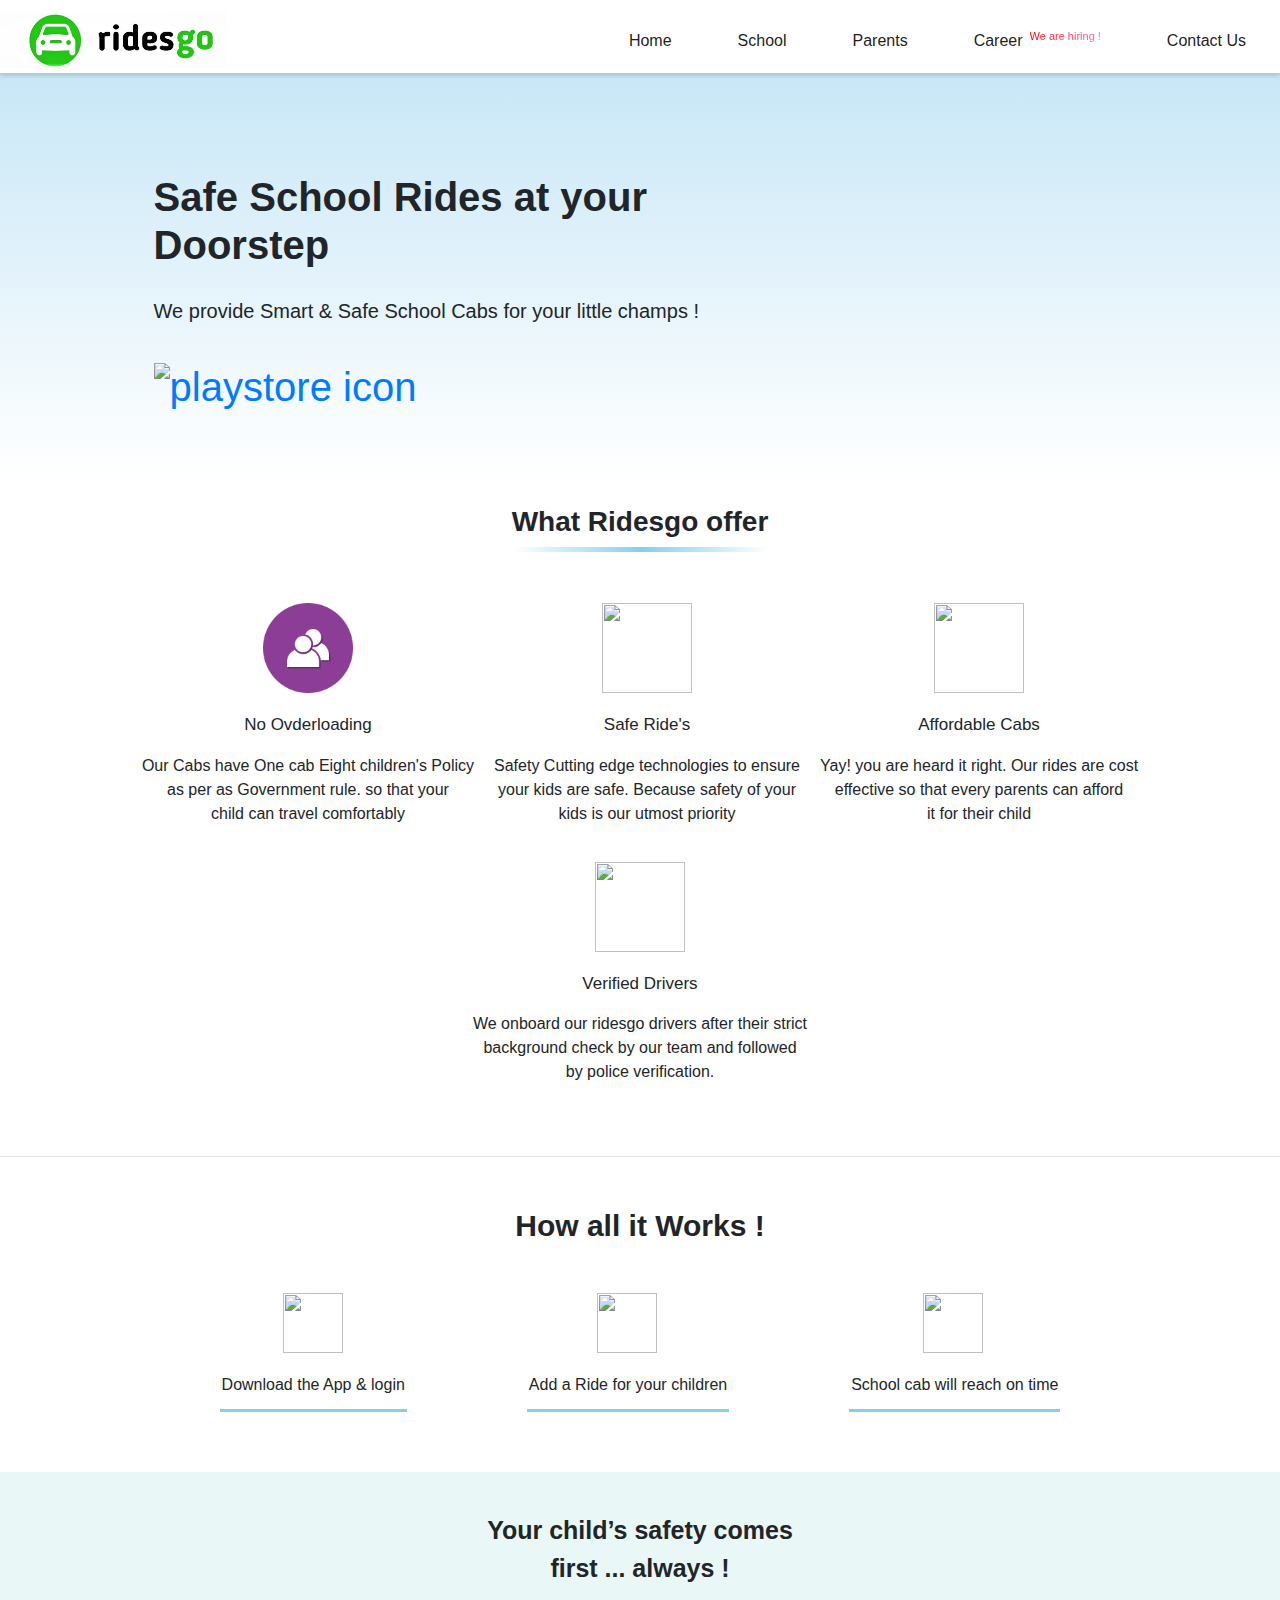
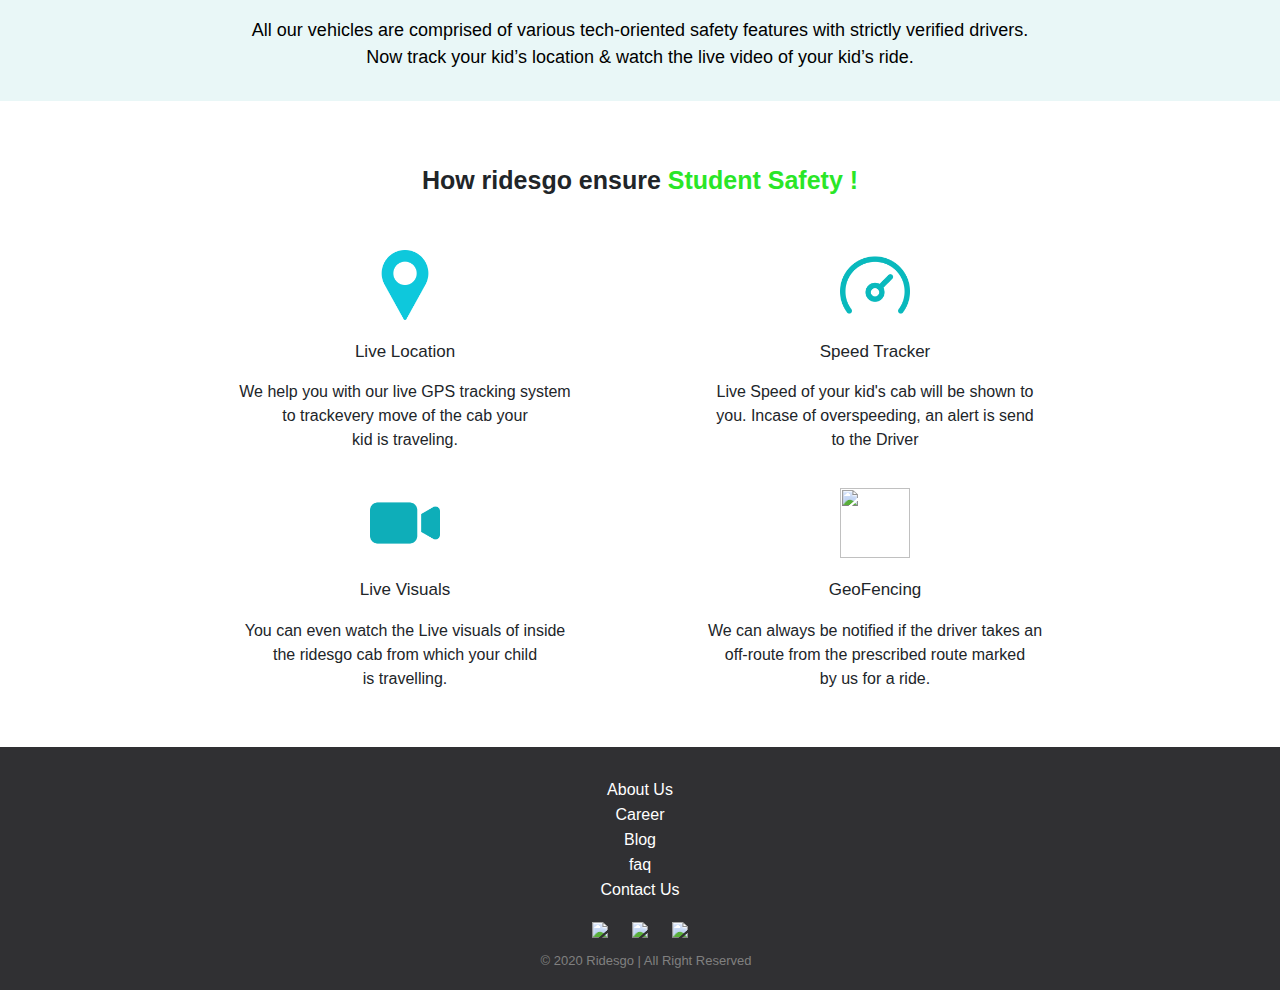
==== index.html @ 5d114a74 "v" ====
<!DOCTYPE html>
<html>
    
    <head>
        
        
        <link rel="stylesheet" href="https://fonts.googleapis.com/css?family=Barlow">
        
        <!-- Global site tag (gtag.js) - Google Analytics -->
        
        <script async src="https://www.googletagmanager.com/gtag/js?id=UA-156456420-1"></script>
        
<script>
        window.dataLayer = window.dataLayer || [];
        function gtag(){dataLayer.push(arguments);}
        gtag('js', new Date());

        gtag('config', 'UA-156456420-1');
</script>
        
        <!-- making responsive-->
        
        <meta name="viewport" content="width=device-width, initial-scale=1.0">
        
        
        <title> Home </title> 
        
        
        
            <link rel="stylesheet" href="https://stackpath.bootstrapcdn.com/bootstrap/4.4.1/css/bootstrap.min.css" integrity="sha384-Vkoo8x4CGsO3+Hhxv8T/Q5PaXtkKtu6ug5TOeNV6gBiFeWPGFN9MuhOf23Q9Ifjh" crossorigin="anonymous">
    
    <script src="https://code.jquery.com/jquery-3.4.1.slim.min.js" integrity="sha384-J6qa4849blE2+poT4WnyKhv5vZF5SrPo0iEjwBvKU7imGFAV0wwj1yYfoRSJoZ+n" crossorigin="anonymous"></script>
<script src="https://cdn.jsdelivr.net/npm/popper.js@1.16.0/dist/umd/popper.min.js" integrity="sha384-Q6E9RHvbIyZFJoft+2mJbHaEWldlvI9IOYy5n3zV9zzTtmI3UksdQRVvoxMfooAo" crossorigin="anonymous"></script>
<script src="https://stackpath.bootstrapcdn.com/bootstrap/4.4.1/js/bootstrap.min.js" integrity="sha384-wfSDF2E50Y2D1uUdj0O3uMBJnjuUD4Ih7YwaYd1iqfktj0Uod8GCExl3Og8ifwB6" crossorigin="anonymous"></script>
        
        <!--
        
        
<link rel="stylesheet" href="https://maxcdn.bootstrapcdn.com/bootstrap/3.4.1/css/bootstrap.min.css">


<script src="https://ajax.googleapis.com/ajax/libs/jquery/3.5.1/jquery.min.js"></script>


<script src="https://maxcdn.bootstrapcdn.com/bootstrap/3.4.1/js/bootstrap.min.js"></script> ->>
        
      <!--  <link rel="stylesheet" href="https://stackpath.bootstrapcdn.com/bootstrap/4.4.1/css/bootstrap.min.css" integrity="sha384-Vkoo8x4CGsO3+Hhxv8T/Q5PaXtkKtu6ug5TOeNV6gBiFeWPGFN9MuhOf23Q9Ifjh" crossorigin="anonymous"> -->
        
        <!-- Attaching Css-->
        
        <link rel="stylesheet" type="text/CSS" href="indexstyle.css">
        
    </head>
  
    
    
    <body>
        
        
       <script SameSite="None; Secure" src="https://static.landbot.io/landbot-widget/landbot-widget-1.0.0.js"></script>
<script>
  var myLandbot = new LandbotPopup({
    index: 'https://landbot.io/u/H-503420-Z0CUMZ3VUV6RFNUD/index.html',
  });
</script>
 <!--   
   <header>     
  
  
 <ul class ="top">
      
     <li class="left">Rides<span>go</span></li>
   
       
     <li class="right"  ><a href="contact.html">Contact us</a></li>
     <li class="right"><a href="covid.html">Covid-19</a></li>
     <li class="right"><a href="School.html">School</a></li>
     <li class="right"><a href ="parents.html"> Parents</a></li>
     <li class="right"><a href="index.html">Home</a></li>
      
    
        
        
        </ul>

        
      
  
          
   </header>

       
-->

        
          
     
        <nav class="navbar navbar-expand-lg navbar-light  style=background-color: white; ">
  <a class="navbar-brand" href="index.html" >
<img src="IMG-20200606-WA0007.jpg"></a>
            
  <button class="navbar-toggler" type="button" data-toggle="collapse" data-target="#navbarSupportedContent" aria-controls="navbarSupportedContent" aria-expanded="false" aria-label="Toggle navigation">
    <span class="navbar-toggler-icon"></span>
  </button>

  <div class="collapse navbar-collapse justify-content-end" id="navbarSupportedContent">
    <ul class="navbar-nav  " >
      <li class="nav-item active">
        <a class="nav-link " href="index.html">Home <span class="sr-only">(current)</span></a>
      </li>
        
         <li class="nav-item active">
        <a class="nav-link" href="School.html">School <span class="sr-only">(current)</span></a>
      </li>
      <li class="nav-item active">
        <a class="nav-link" href="parents.html">Parents <span class="sr-only">(current)</span></a>
      </li>
          <li class="nav-item active">
        <a class="nav-link" href="career.html">Career<sup>We are hiring !</sup> <span class="sr-only">(current)</span></a>
      </li>
      <li class="nav-item active">
        <a class="nav-link" href="contact.html">Contact Us <span class="sr-only">(current)</span></a>
      </li>
    </ul>
   
  </div>
</nav>
               
   
        <h1><strong> Safe School Rides at your <br/> Doorstep</strong>
            
           
            
        
        <div class=vijay>
        We provide Smart & Safe School Cabs for your  little champs !
        </div>
            
      <a href= "https://i.pinimg.com/originals/50/83/e0/5083e0a2a7dcaae07c142e8b87036a27.gif">  <img src=" https://play.google.com/intl/en_us/badges/static/images/badges/en_badge_web_generic.png"  alt="playstore icon" class="okay" > </a>  


      <!--  <div class="download"> <p> Download the app now</p></div>-->
            
      
           
           <!--
          
            -->
       
        
        </h1> 
    <!-- 
        <a href="https://wa.me/8377055197?text=I%20have%20a%20query" >
      
 <img  src=" https://image.flaticon.com/icons/png/512/1384/1384023.png" class="whatsapp" >

</a>
      -->
   
        
        
     
        
       
     
   <div class="ridesgo"><span class="ridesgo1" >What Ridesgo offer</span></div>

        <div class = "horizontal2">
            
            
           
          <div class="item">
        <img src= " overloading.png " class="image">
              <p class="hi">No Ovderloading <br><div class="safe21">Our Cabs have One cab Eight children's  Policy<br> as per as Government rule. so that your<br>  child can travel comfortably</div> </p>
            </div>  
          
           <div class="item">
        <img src=" https://image.flaticon.com/icons/svg/1161/1161388.svg " class="image "  class="image">
               <p class="hi">Safe Ride's <br> <div class="safe21"> 
Safety
Cutting edge technologies to ensure <br>your kids are safe. Because safety of your <br>kids is our utmost priority</div></p>
            </div>  
     
        
     
                <div class="item">

        <img src="https://image.flaticon.com/icons/svg/733/733361.svg " class="image" >
             <p class="hi">Affordable Cabs<br><div class="safe21"> Yay! you are heard it right. Our rides are cost<br> effective so that every parents can afford <br> it for their child</div></p>
            </div> 
            
            <div class="item">
        <img class="image" src=" https://image.flaticon.com/icons/svg/2922/2922686.svg">
            <p class="hi">Verified Drivers<br><div class="safe21"> We onboard our ridesgo drivers after their strict<br>background check by our team and followed<br> by police verification.</div></p>
            </div>  
                
        </div> 
        
         <!-- <div class = "children"> </div> -->
        
        
      

<hr>
<div class="plus">
<p class="app">How all it Works !</p>
        
          <div class = "horizontal3">
            
              <div class="  item3">
        <img src=" https://image.flaticon.com/icons/svg/254/254638.svg "  class="image3a">
               <p class="   hi3">    Download the App & login<br></p>
            </div>  
     
        <div class="item3">
        <img src=" https://image.flaticon.com/icons/svg/983/983901.svg " class="image3b">
            <p class="   hi3"> Add a Ride for your children<br></p>
            </div>  
     
                    <div class="item3">
        <img src= " https://cdn1.iconfinder.com/data/icons/ios-11-glyphs/30/car-128.png" class="image3c">
              <p class="   hi3"> School cab will reach on time<br></p>
            </div>  
          
                
                
        </div>  
        
            
        <div class="your">
<p>Your child’s safety comes<br> first ... always !
    <br> 
    <div class="all" >All our vehicles are comprised of various tech-oriented safety features with strictly verified drivers.<br>

Now track your kid’s location & watch the live video of your kid’s ride. </div></p>
</div>
        
        
        </div>
        
    
       
     <div class="corona">
       How ridesgo ensure <span class="corona1">Student Safety !</span>
        </div>
       
     
       
     
           <div class = "horizontal">   
        <div class="item">
        <img src= "  pin.png " class="image2">
              <p class="hi">    Live Location <br><div class="safe21"> We help you with our live GPS tracking system <br> to trackevery move of the cab your <br> kid is traveling. </div> </p>
            </div>  
          
           <div class="item">
        <img src="  speedometer.png "  class="image2">
               <p class="hi">Speed Tracker<br><div class="safe22"> Live Speed of your kid's cab will be shown to <br> you. Incase of overspeeding, an alert is send <br>to the Driver</div></p>
            </div>  

        </div>
       
            <div class = "horizontal">   
        <div class="item">
        <img src= "    video-camera.png " class="image2">
              <p class="hi"> Live Visuals <br><div class="safe22">You can even watch the Live visuals of inside <br>the ridesgo cab from which your child <br> is travelling.</div> </p>
            </div>  
          
           <div class="item">
        <img src=" https://encrypted-tbn0.gstatic.com/images?q=tbn%3AANd9GcRNnk3NSeaSJy3CR9yc4mkHeO1nQ63RkfMIZ09O8zdtliCftG6G&usqp=CAU "  class="image2">
               <p class="hi">GeoFencing<br><div class="safe22">We can always be notified if the driver takes an<br> off-route from the prescribed route marked <br>by us for a ride. </div></p>
            </div>  
        </div>
       
            
      <!--  class="pad">  
             
           <img class="speed" src="https://image.flaticon.com/icons/png/512/747/747891.png"><div  class="tracker"> Speed Tracker</div>
        <!-- <img src="https://cdn.vox-cdn.com/thumbor/Sk0PlZgKCM6p3YS_4sMW2h6xVlQ=/1400x1050/filters:format(png)/cdn.vox-cdn.com/uploads/chorus_asset/file/19700731/googlemaps.png">-->  
        
      
        
        
        
        
        
        

        
     

       <footer>
        <a class = "last" href="about.html"> About Us </a><br>
        <a  class = "last" href= "career.html"> Career</a> <br>
        <a class = "last"  href= "blog.html"> Blog</a> <br>
        <a  class = "last" href= "faq.html"> faq</a> <br>
       <a  class = "last" href="contact.html">Contact Us</a><br>
      
      <a href =" https://www.facebook.com/">   <img  src=" https://image.flaticon.com/icons/svg/179/179319.svg" class = "social">  </a>
           
           <a href ="https://www.instagram.com/ ">   <img  src=" https://image.flaticon.com/icons/svg/179/179330.svg" class = "social">  </a>
           
              
           <a href ="https://www.linkedin.com/ ">   <img  src=" https://image.flaticon.com/icons/svg/2111/2111463.svg" class = "social">  </a>
           <p id="legal"> 
               
           &#169; 2020 Ridesgo | All Right Reserved</p>
      </footer>
        
    <!--    about.html
        contact.html
        
        
        
        
        
        
        <script src="https://kit.fontawesome.com/a076d05399.js"></script>
    </body>

</html>
---- indexstyle.css ----
.whatsapp{
    
right: 70px;
bottom: 20px;
position: fixed;
    
      -webkit-filter: drop-shadow(1px 1px 1px #122);
  filter: drop-shadow(px px 1px #222);
    
}

.navbar-toggler{
border: 0px;
width: 60px;

    
    
}
.navbar-toggler-icon{
    height: 35px
}

.navbar{
    padding-bottom: 0px;
    
    padding-left: 0px;
      box-shadow:  0px 3px 4px rgba(0,0,0,0.15);
  

    
    
}

img{
    height: 55px;

}
.nav-link{
    margin-left: 40px;
    
}




li{
  margin-left: 0px;
    margin-right: 10px
}




header{
    background-color: white;
    padding: 20px;
    margin: 0px
}
  

body{
    background-color:white;
        margin:0px;
    padding: 0px;
    height:100% 
    
}

h1{ color:;
    padding-bottom:70px;
    padding-top:100px;
    margin: 0px;
  
    text-align: left;
 
    padding-left: 12%;
    
   

    font-size: 40px;
 background-image: linear-gradient(to bottom, #c8e7f7,white)
    
}


footer{
    background-color:#303033;
    
Padding-bottom:1px;
Padding-top:30px;
Line-height:25px;
    
    width="5px" height="5px";
    text-align: center;
    margin-top: 30px
}

.last{color:white;
font-size:px;
margin-bottom:20px;
margin-top:90px;
}




h4{color:black;
}




ul{
    list-style: none;
    
   
    margin-bottom: 20px;
    
     
}
















.vijay{
    font-size: 20px;
    text-align: left;
    margin-top: 30px;
    
}



.okay{
    width:200px;
    height: inherit;
    
      margin-top: 40px;
    
    max-width: 100%; 
    height: auto; 
 
 
  
    
}




.item{
text-align: center;
 
    margin: 10px
}

.safe{color:gray;
    font-weight: 100;
    margin-top: 150px;
     
 }

.safe2{color:gray;
    font-weight: 100;
    margin-top: 150px;
    padding-top: 80px;
    
 }

.safe21{color:;
   
    margin-top: 0px;
    font-weight: 
   
    
 }

.safe22{color:;
   
    margin-top: 0px;
    font-weight: 
   
    
 }
.hi{
    margin-top:19px;
    font-weight: 500;
    font-size: 17px
}
.hi3{
    font-size: 16px;
    margin: 2px;
   
    margin-top: 20px;
    text-align: center;
    padding-bottom: 10px
}

.item3{
 
  margin-top: 20px;
   
   
    background-color: white;
   

    margin-left: 60px;
    margin-right: 60px;
    border-bottom: 3px solid skyblue
   
    
}


.social {
    width: inherit;
    height: 25px;
    margin-top:20px; 
    margin-right: 10px;
    margin-left: 10px
}
      

        
.steps {
   
    font-size: 20px;
    margin: 20px
}
        
        
        
        
 

.children{
    background-color:linear-gradient(to right,lightgray,white);
    background-image: url(https://miro.medium.com/max/2800/1*ftYXPbT-i19JxoUToHrUoQ.png);

 padding: 212px;




    
    margin-bottom: 30px
    
   

    
}
        
.horizontal{
   

   display: flex;
  flex-wrap: wrap;
    justify-content: center;
  padding-top: 0px;
    
    
  
   
   
   
}
.horizontal2{
   

   display: flex;
  flex-wrap: wrap;
    justify-content: center;
  padding-top: 40px;
    padding-bottom: 30px;

   
    
  
   
   
   
}






.horizontal3 {
    
   display: flex;
  flex-wrap: wrap;
    justify-content: center;

    padding-top: 5px;
    padding-bottom: 40px;
    margin-top: 0px;
    
  
}



.image{
    width: 90px;
    height: 90px;
    margin-left: 90px;
    margin-right:90px;
  
  
    
}

.image:hover{
    transform: rotate(360deg)
}




.image2{
    width: 70px;
    height: 70px;
    margin-left: 190px;
    margin-right:190px;
  
  
    
}

.image3a{
    width: 60px;
    height: 60px;

    margin-top:20px;
    margin-left: 63px;
    
  
    
}

.image3b{
    width: 60px;
    height: 60px;

    margin-top:20px;
    margin-left: 70px;
      
    
  
    
}
.image3c{
    width: 60px;
    height: 60px;
  

    margin-top:20px;
    margin-left: 35%;
  
    
}
#legal{
    text-align: center;
    font-size: 13px;
    margin-top: 0px;
    margin-left: 12px;
    color: grey;
    margin-top: 10px
}





.download{
    text-align:left;
    padding-left: 39px;
    
   
    font-size: 20px;
    color: grey
}

.ridesgo{
   
    font-size: 28px;
    margin-top: 20px;
    margin-bottom: 0px;
    
 
   
    padding-bottom: 10px;
    color: ;
    font-weight: bold;
    font-family:sans-serif;
    text-align: center

 
}

.ridesgo1{
     border-bottom: solid 5px ;
    padding-bottom: 10px;
     border-image-source:  linear-gradient(to right, white 1%, skyblue, white 100% );
      border-image-slice: 1;
   
}

  

.corona{
        font-weight:bold;
    text-align: center;
 font-size: 25px;
    padding-top: 45px;
       
 
    margin-bottom: 40px;
    
}

.corona1{
    
    color:#2ae627
}


.app{
    text-align: center;
    font-size: 30px;
    font-weight:bold ;
   
    margin-bottom: 0px;
    padding-top: 30px;

}




.safe{
    color:Grey;
    
  
}


.rides{
width:90px;
height:90px
}


.your{
    text-align: center;
    padding-top: 40px;
    background-color: #e9f7f7;
    font-weight: bold;
    color: ;
    font-size: 25px;
    margin-top: 20px;
   
}



.all{
    text-align: center;
    font-size: 18px;
    color: black;
    font-weight: normal;
    margin-top: 30px;
    padding-bottom: 30px
    
}

sup{
    margin-left: 7px;
    font-size: 11px;
     background: -webkit-linear-gradient(left, hotpink , );
   background: -o-linear-gradient(right, red, hotpink);
   background: -moz-linear-gradient(right, red, hotpink);
   background: linear-gradient(to right, red , hotpink); 
  -webkit-background-clip: text;
  -webkit-text-fill-color: transparent;
 
    
}
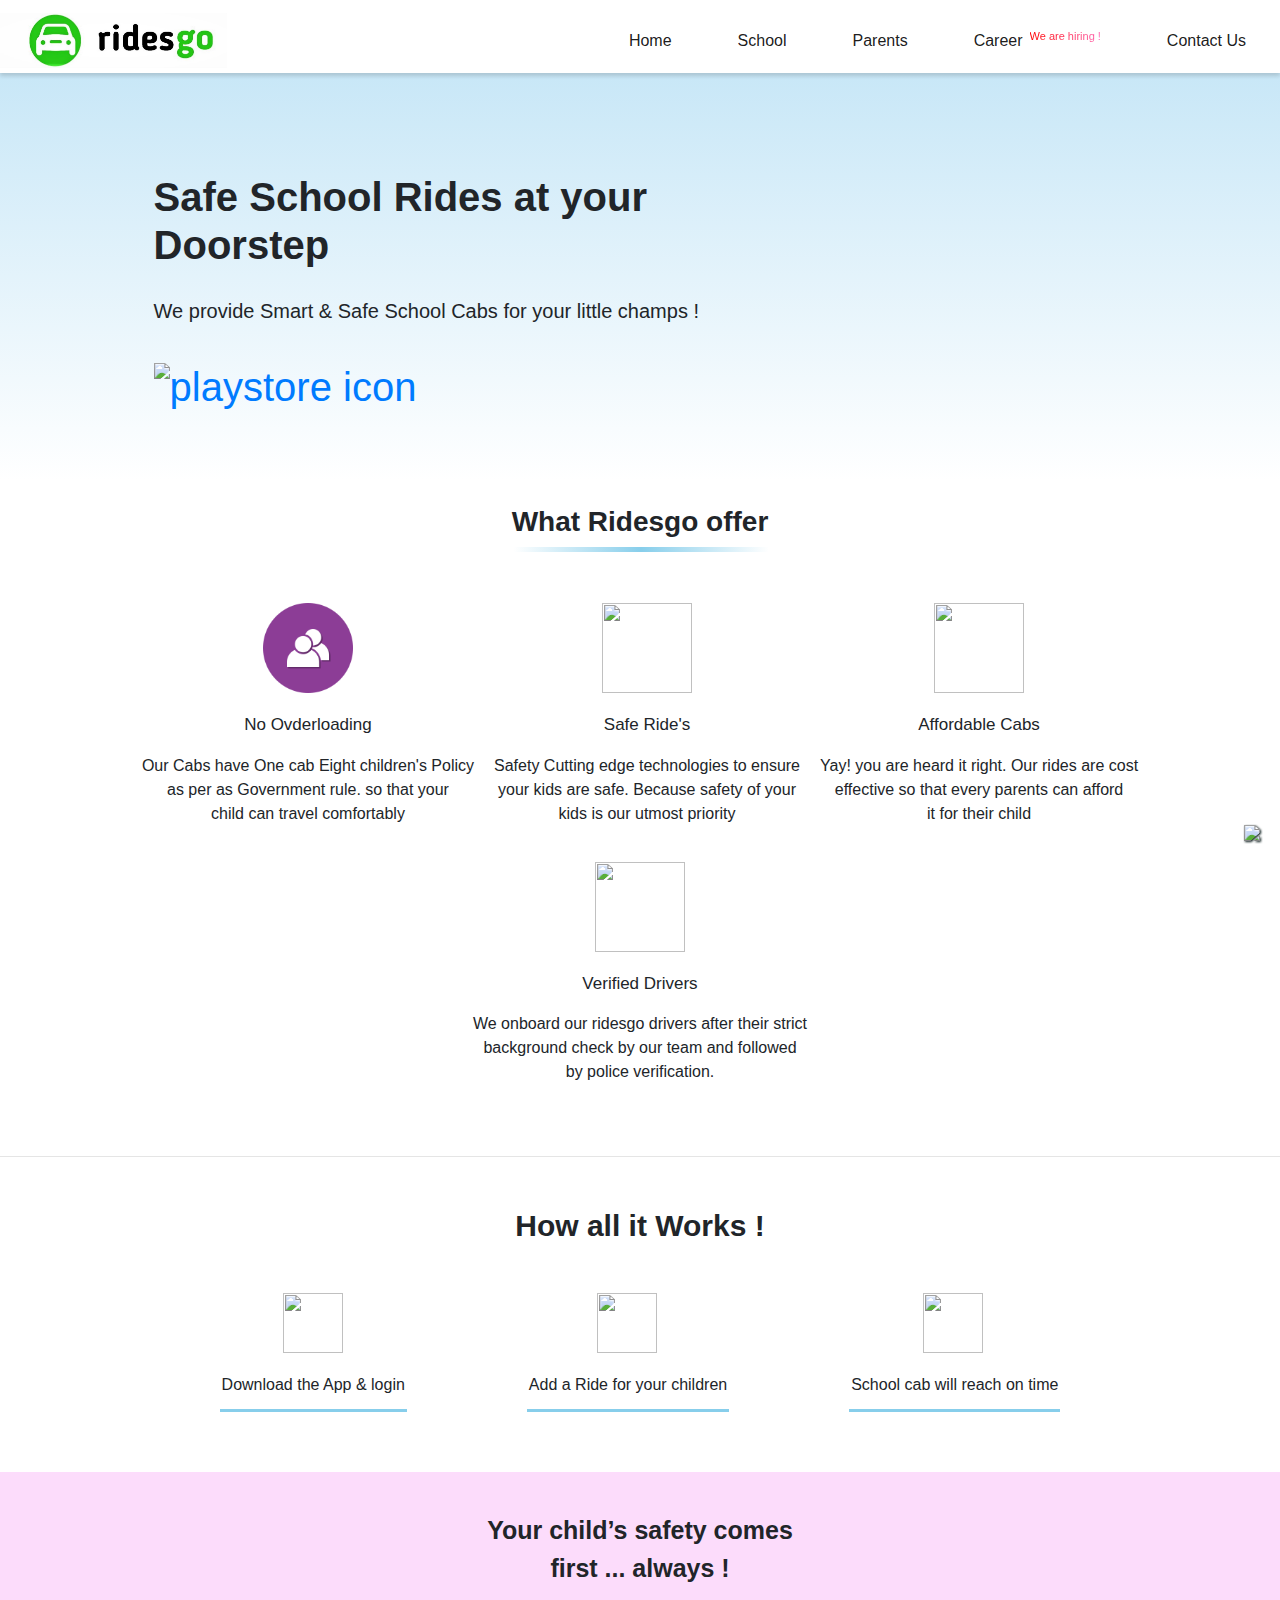
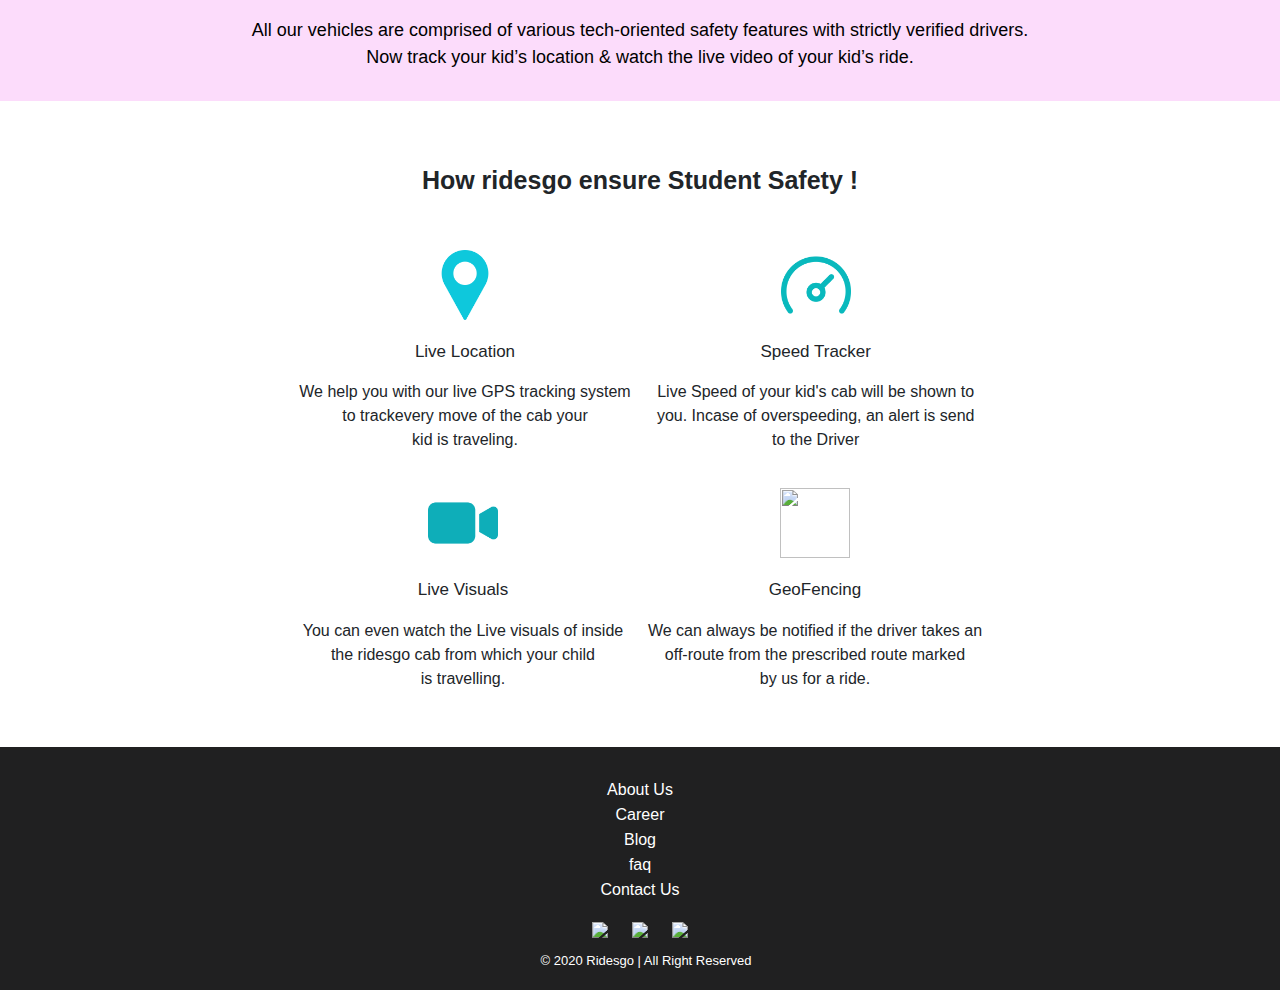
==== commit aa4ee360: "Update index.html" ====
--- a/index.html
+++ b/index.html
@@ -58,12 +58,7 @@
     <body>
         
         
-       <script SameSite="None; Secure" src="https://static.landbot.io/landbot-widget/landbot-widget-1.0.0.js"></script>
-<script>
-  var myLandbot = new LandbotPopup({
-    index: 'https://landbot.io/u/H-503420-Z0CUMZ3VUV6RFNUD/index.html',
-  });
-</script>
+      
  <!--   
    <header>     
   
@@ -150,13 +145,13 @@
        
         
         </h1> 
-    <!-- 
-        <a href="https://wa.me/8377055197?text=I%20have%20a%20query" >
-      
- <img  src=" https://image.flaticon.com/icons/png/512/1384/1384023.png" class="whatsapp" >
+    
+        <a href="https://wa.me/8377055197?text=I%20have%20some%20queries" >
+      
+ <img  src=" https://image.flaticon.com/icons/svg/2111/2111728.svg" class="whatsapp" >
 
 </a>
-      -->
+      
    
         
         
--- a/indexstyle.css
+++ b/indexstyle.css
@@ -1,8 +1,9 @@
 .whatsapp{
     
-right: 70px;
+right: 20px;
 bottom: 20px;
-position: fixed;
+
+  position: fixed;
     
       -webkit-filter: drop-shadow(1px 1px 1px #122);
   filter: drop-shadow(px px 1px #222);
@@ -84,7 +85,7 @@
 
 
 footer{
-    background-color:#303033;
+    background-color:#202021  ;
     
 Padding-bottom:1px;
 Padding-top:30px;
@@ -333,9 +334,10 @@
 .image2{
     width: 70px;
     height: 70px;
-    margin-left: 190px;
-    margin-right:190px;
-  
+    margin-left: 130px;
+    margin-right:130px;
+    
+    
   
     
 }
@@ -377,7 +379,7 @@
     font-size: 13px;
     margin-top: 0px;
     margin-left: 12px;
-    color: grey;
+    color: white;
     margin-top: 10px
 }
 
@@ -434,7 +436,7 @@
 
 .corona1{
     
-    color:#2ae627
+    color:
 }
 
 
@@ -467,7 +469,7 @@
 .your{
     text-align: center;
     padding-top: 40px;
-    background-color: #e9f7f7;
+    background-color: #fcdcfb;
     font-weight: bold;
     color: ;
     font-size: 25px;
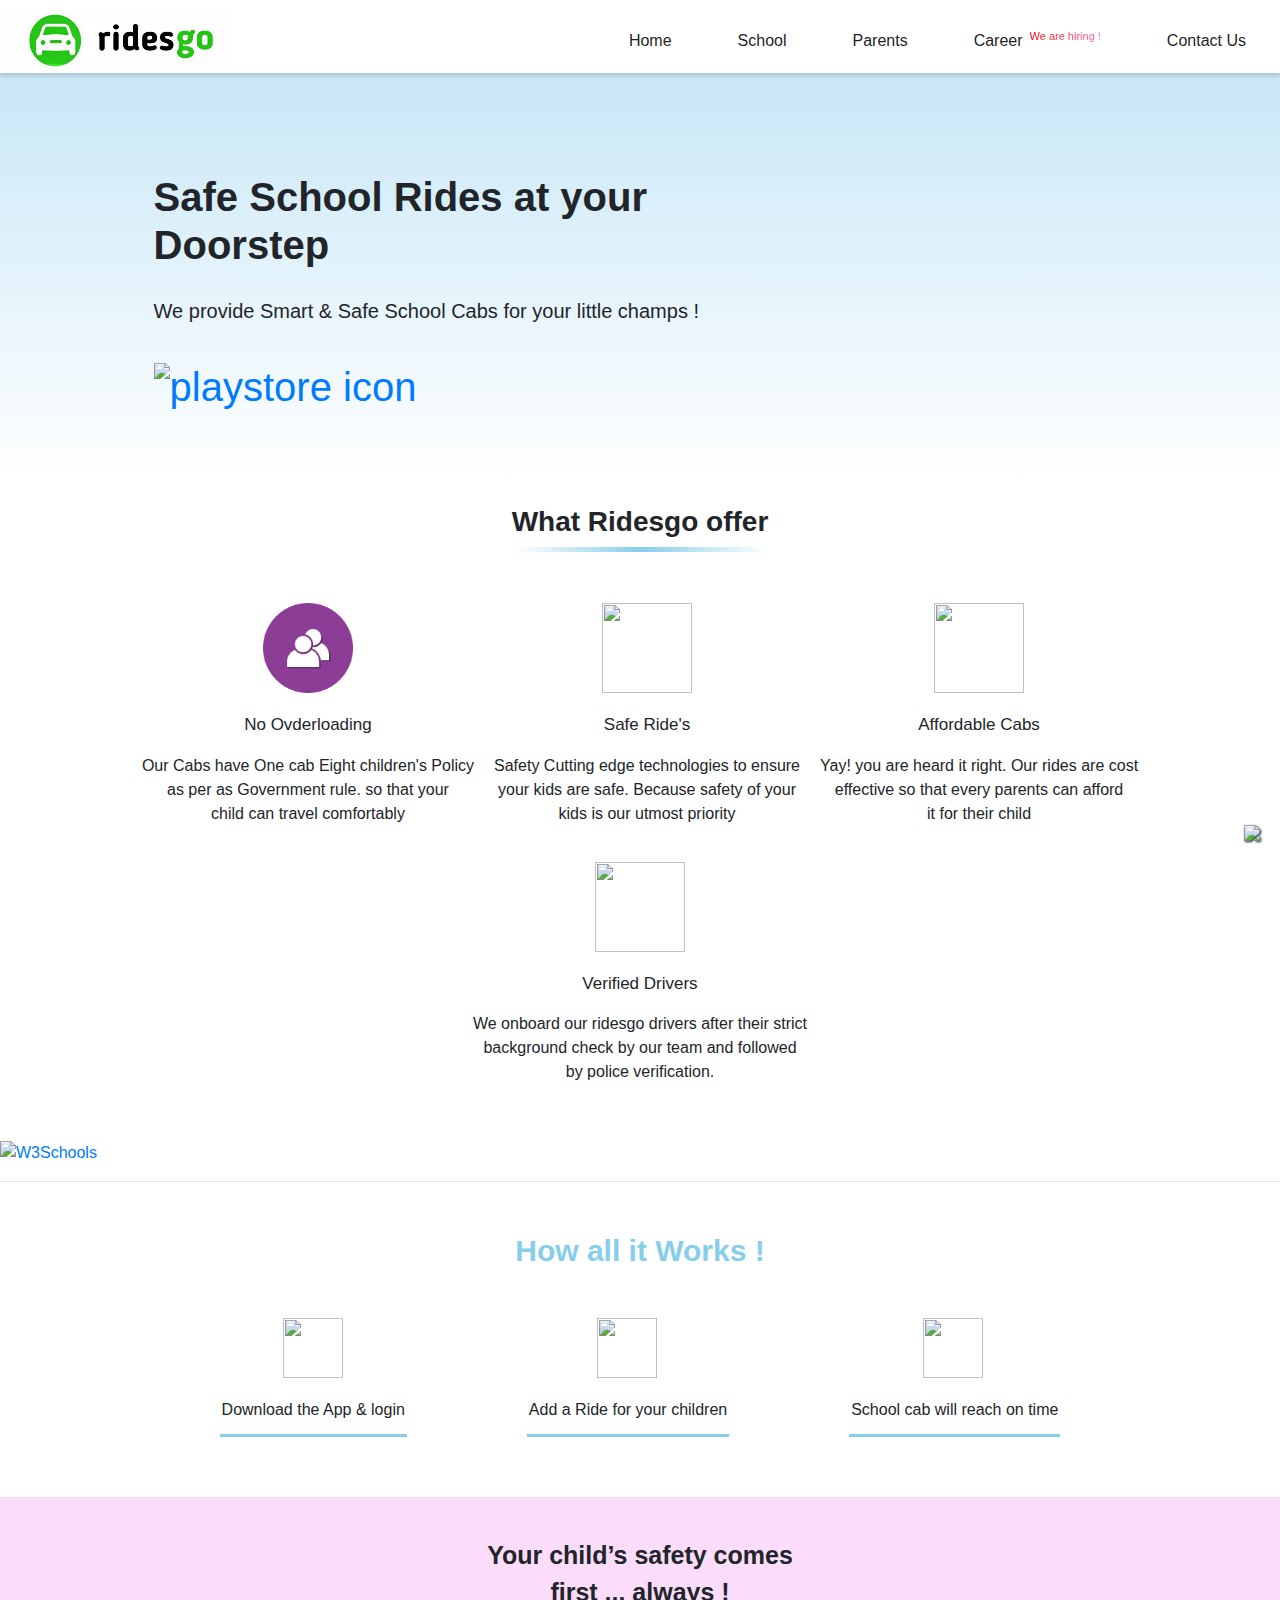
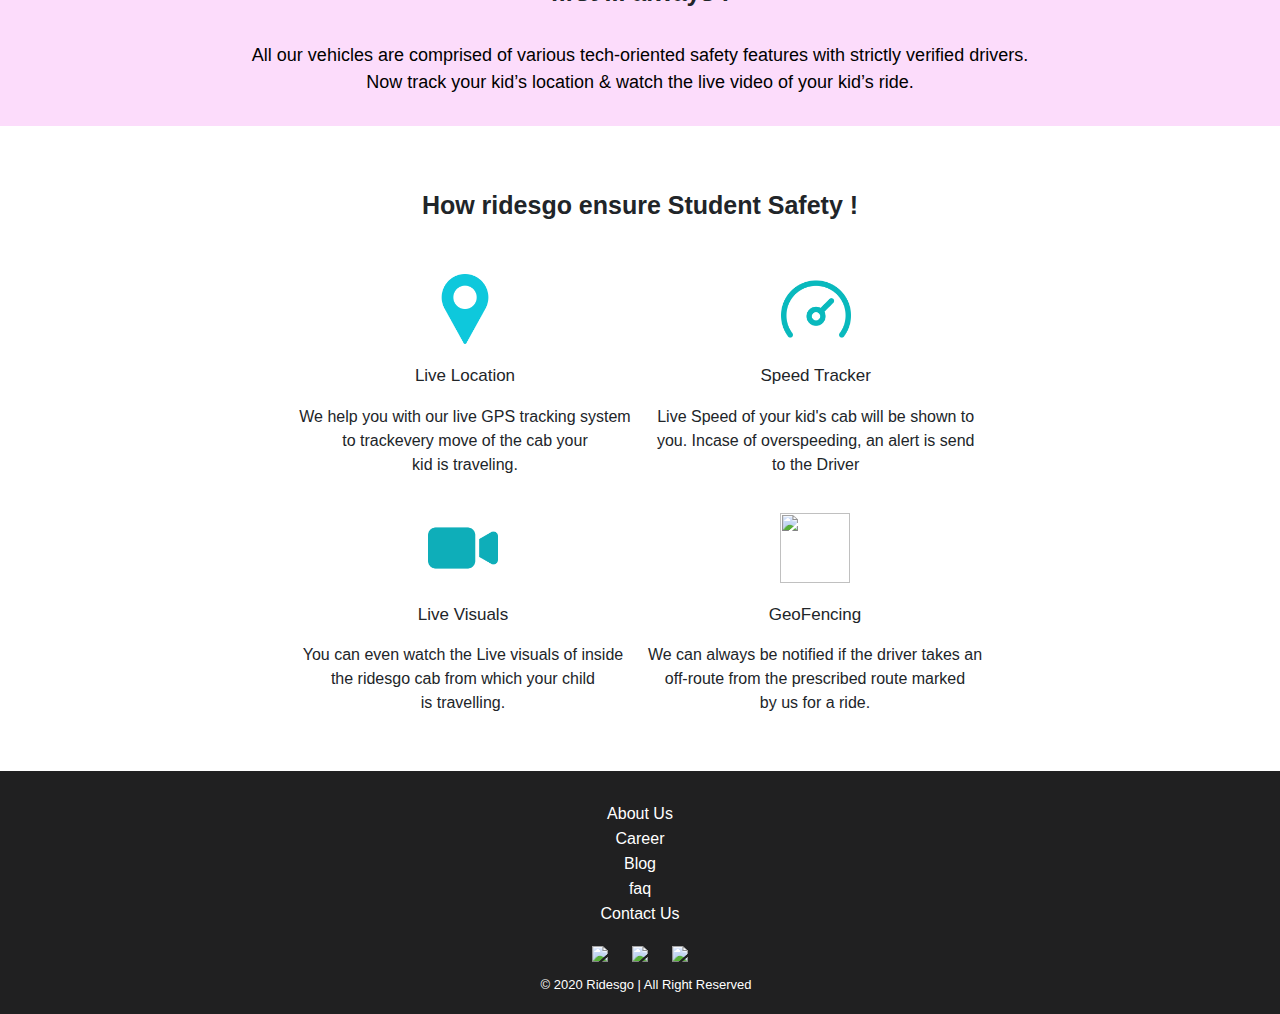
==== commit f782b85f: "Update index.html" ====
--- a/index.html
+++ b/index.html
@@ -146,7 +146,8 @@
         
         </h1> 
     
-        <a href="https://wa.me/8377055197?text=I%20have%20some%20queries" >
+        <a href="https://wa.me/918377055197?text=Hi RidesGo Team,%20 
+I%20have%20some%20queries%20regarding..." >
       
  <img  src=" https://image.flaticon.com/icons/svg/2111/2111728.svg" class="whatsapp" >
 
@@ -194,7 +195,9 @@
         
          <!-- <div class = "children"> </div> -->
         
-        
+        <a href="https://drive.google.com/file/d/1wWhwy-5nbial0Ds_Rqj9VYJtbVb8jcKF/view?usp=drivesdk" download>
+  <img src="https://encrypted-tbn0.gstatic.com/images?q=tbn%3AANd9GcS8rj8ympOTS06VHNQR0BePK14iDpJIWHuO4w&usqp=CAU" alt="W3Schools" width="104" height="142">
+</a>
       
 
 <hr>
--- a/indexstyle.css
+++ b/indexstyle.css
@@ -46,7 +46,7 @@
 
 li{
   margin-left: 0px;
-    margin-right: 10px
+    margin-right: 10px;
 }
 
 
@@ -447,6 +447,7 @@
    
     margin-bottom: 0px;
     padding-top: 30px;
+    color: skyblue
 
 }
 
